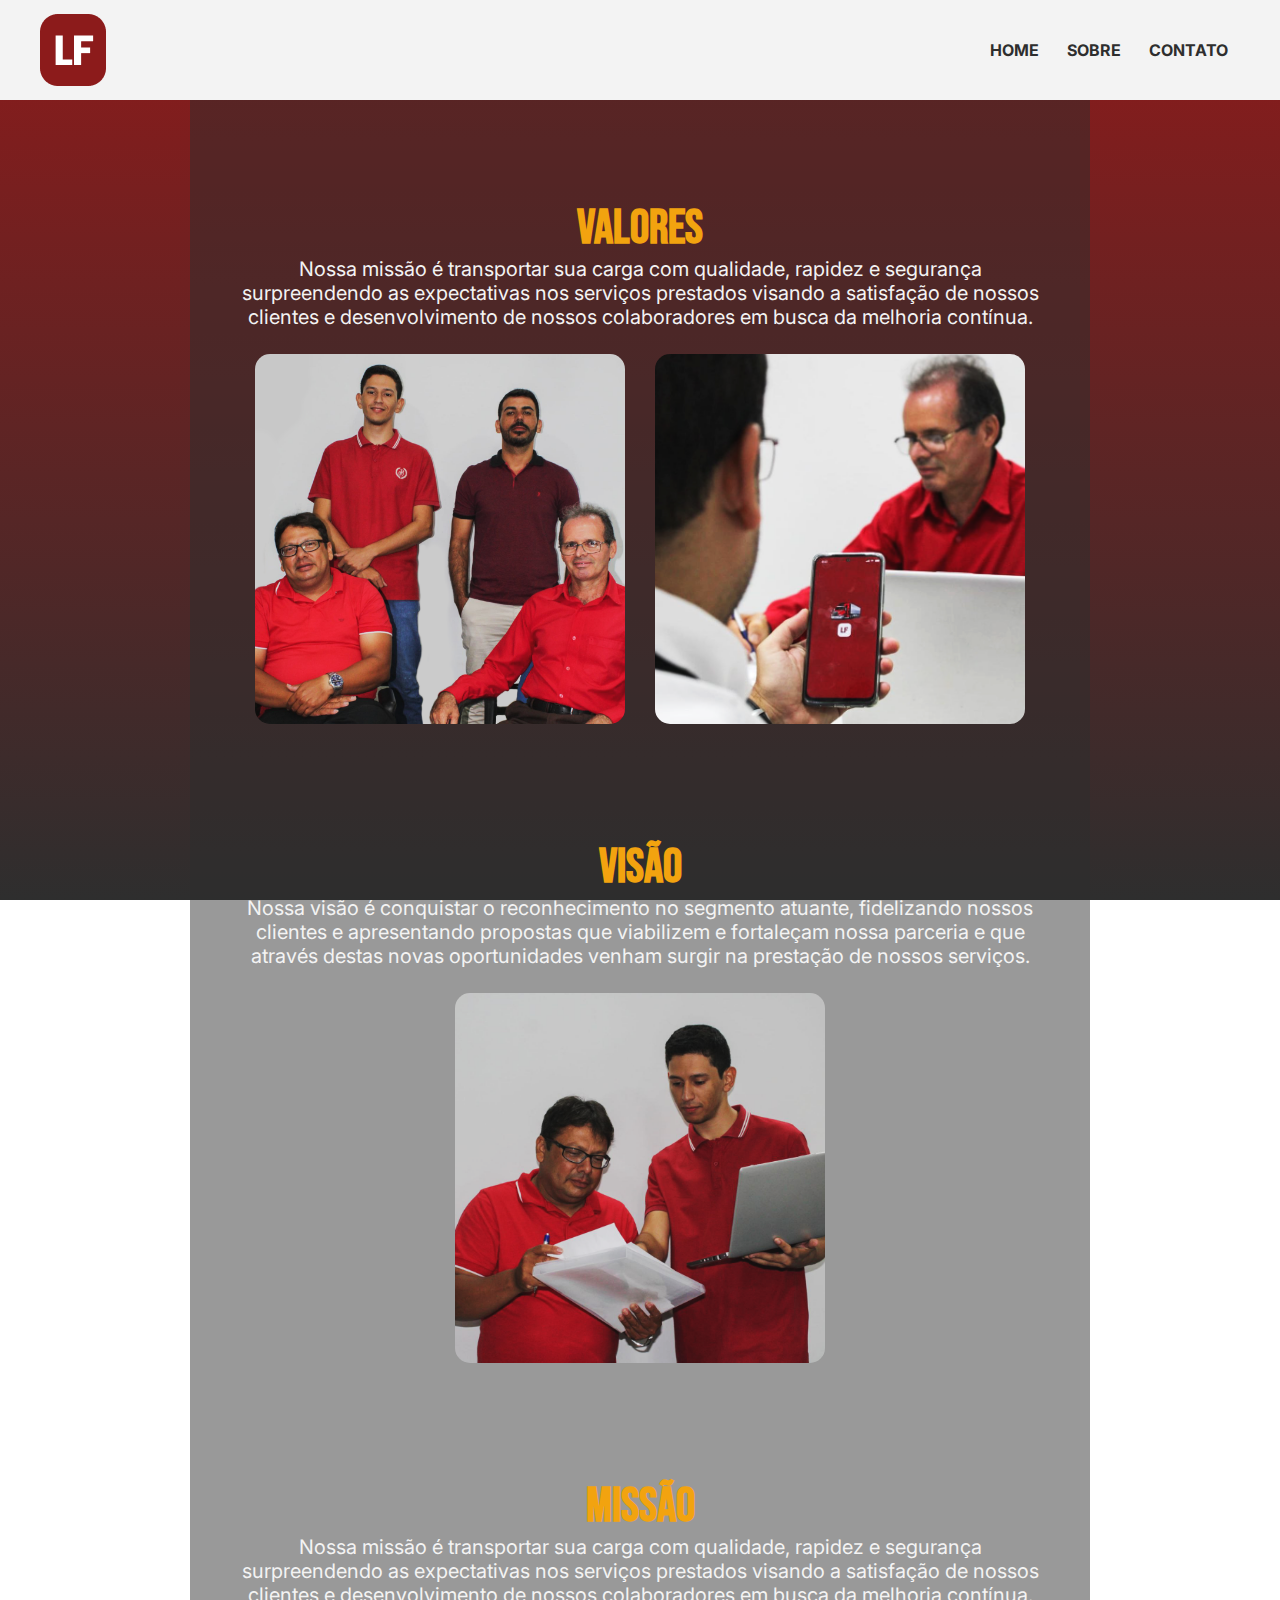
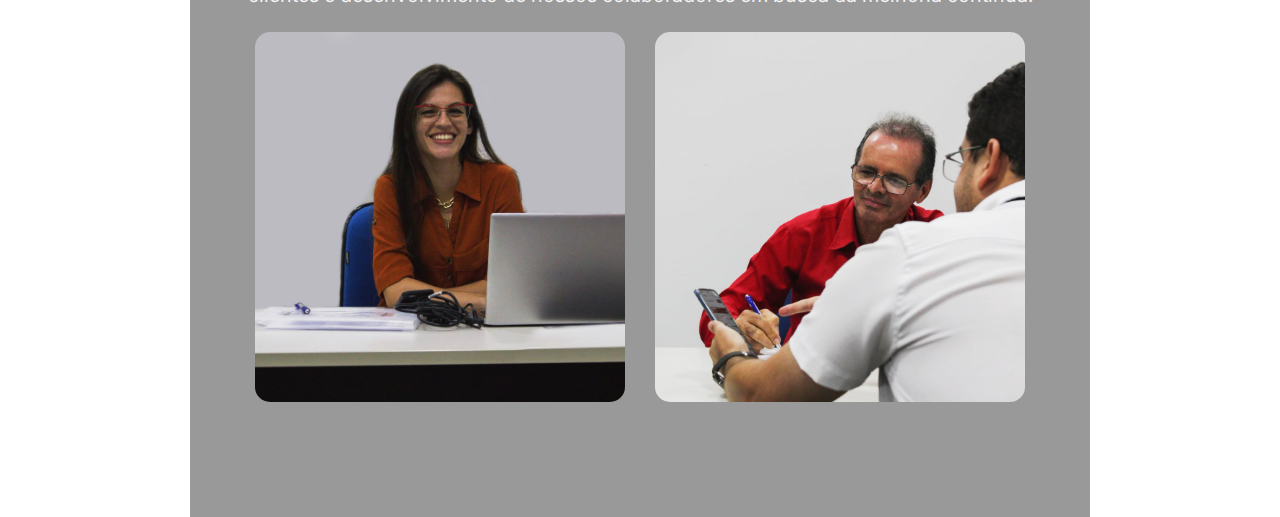
==== pages/about.html @ 9b5eb956 "Add files via upload" ====
<!DOCTYPE html>
<html lang="pt-br">
<head>
    <meta charset="UTF-8">
    <meta http-equiv="X-UA-Compatible" content="IE=edge">
    <meta name="viewport" content="width=device-width, initial-scale=1.0">
    <title>Seja Bem-Vindo ao Leve Fácil</title>
    <link rel="stylesheet" href="/style/style.css">
    <link rel="shortcut icon" href="/images/favicon.ico" type="image/x-icon">
</head>

<body>    
    <header>
        <nav class="menu">
            <img class="logo-lf" src="/images/logo-lf-red.png" alt="">
            <ul>
                <li><a href="/index.html">HOME</a></li>
                <li><a href="/pages/about.html">SOBRE</a></li>
                <li><a href="#">CONTATO</a></li>
            </ul>
        </nav>
    </header>
    <main>
        <article class="principal2">
            <h2>Valores</h2>
            <p>
                Nossa missão é transportar sua carga com qualidade, rapidez e segurança surpreendendo as expectativas nos serviços prestados visando a satisfação de nossos clientes e desenvolvimento de nossos colaboradores em busca da melhoria contínua.
            </p>
            <div class="container">
                <img src="/images/image-persons.png" alt="">
                <img src="/images/image-showing-home.png" alt="">
            </div>
            <h2>Visão</h2>
            <p>
                Nossa visão é conquistar o reconhecimento no segmento atuante, fidelizando nossos clientes e apresentando propostas que viabilizem e fortaleçam nossa parceria e que através destas novas oportunidades venham surgir na prestação de nossos serviços.
            </p>
            <div class="container">
                <img src="/images/image-showing-papers.png" alt="">
            </div>
            <h2>Missão</h2>
            <p>
                Nossa missão é transportar sua carga com qualidade, rapidez e segurança surpreendendo as expectativas nos serviços prestados visando a satisfação de nossos clientes e desenvolvimento de nossos colaboradores em busca da melhoria contínua.
            </p>
            <div class="container">
                <img src="/images/image-woman-pc.png" alt="">
                <img src="/images/image-showing-phone.png" alt="">
            </div>
        </article>
    </main>
</body>
</html>
---- style/style.css ----
@import url('https://fonts.googleapis.com/css2?family=Bebas+Neue&display=swap');
@import url('https://fonts.googleapis.com/css2?family=Inter:wght@100;200;300;400;500;600;700;800;900&display=swap');

:root {
    --cor0: #8C1B1B;
    --cor1: #000;
    --cor2: #FFFFFF;
    --cor3: #F2A30F;
    --cor4: #2e2e2e;
    --cor5: #F3F3F3;

    --font-titulo: 'Bebas Neue', sans-serif;
    --font-padrao: 'Inter', sans-serif;
}

* {
    margin: 0;
    padding: 0;
    box-sizing: border-box;
    font-family: var(--font-padrao);
} /* Resetar qualquer formatação padrão */

body {
    background-image: linear-gradient(var(--cor0), var(--cor4));
    background-position: center;
    background-attachment: fixed;
    /* overflow: hidden;  Remove rolagem */
}

/* HEADER */

header {
    width: 100%;
    height: 100px;
    background-color: var(--cor5);
    display: flex;
    
    align-items: center;
    justify-content: center;
}

a {
    text-decoration: none;
}

header .menu {
    position: static;
    width: 100%;
    display: flex;
    align-items: center;
    justify-content: space-between;
    padding: 40px;
}

header .menu li {
    display: inline-block;
}

header .menu a {
    font-weight: bolder;
    color: var(--cor4);
    padding: 8px 12px;
    border-radius: 3px;
}

header .menu a:hover {
    color: var(--cor5);
    background-color: var(--cor4);
    padding: 8px 12px;
    border-radius: 10px;
}

/* MAIN */

main {
    display: flex;
    align-items: center;
    justify-content: center;
}

.principal {
    color: var(--cor5);
    height: 100vh;
    display: flex;
    align-items: center;
    justify-content: center;
    flex-direction: column;
}

.principal h1 {
    color: var(--cor5);
    font-size: 100px;
    font-family: var(--font-titulo);
}

.principal .link {
    color: var(--cor5);
    font-weight: bolder;
    padding: 10px 50px;
    display: inline-block;
    border: 1px solid var(--cor3);
    border-radius: 20px;
    transition: 200ms;
}

.principal .link:hover {
    background-color: var(--cor3);
    color: var(--cor4);
    font-weight: bolder;    
}

/* SOBRE */

.principal2 {
    background-color: #2e2e2e7c;
    color: var(--cor5);
    min-width: 300px;
    max-width: 900px;
    padding: 50px;
    align-items: center;
    justify-content: center;
}

.principal2 h2 {
    color: var(--cor3);
    font-family: var(--font-titulo);
    font-size: 3em;
    padding-top: 50px;
    text-align: center;
}

.principal2 p {
    font-family: var(--font-padrao);
    font-size: 20px;
    margin-bottom: 10px;
    width: auto;
    align-items: center;
    text-align: center;
}

.principal2 .container {
    display: flex;
    justify-content: center;
    padding-bottom: 50px;
}

.principal2 img {
    padding: 15px;
    border-radius: 30px;
    width: 400px;
}

/* LOGIN - FORM */

.principal .login-title {
    font-size: 5em;
}

main form {
    display: flex;
    flex-direction: column;
    align-items: center;
}

main form label {
    display: flex;
    flex-direction: column;
}

main form label span {
    font-size: 1.1em;
    margin-top: 2rem;
}

main form input {
    background-color: var(--cor5);    
    width: 300px;
    height: 50px;
    padding: 5px;
    margin-top: 1rem;
    outline: none;
    color: var(--cor4);
    font-size: 1rem;
    border: none;
    border-radius: 5px;
}

.link-login {
    color: var(--cor5);
    font-weight: bolder;
    margin-top: 50px;
    padding: 10px 50px;
    display: inline-block;
    border: 1px solid var(--cor3);
    border-radius: 20px;
    transition: 200ms;
}

.link-login:hover {
    background-color: var(--cor3);
    color: var(--cor4);
    font-weight: bolder;    
}

.login-other {
    display: flex;
    margin-top: 30px;
    width: 400px;
    justify-content: space-around;
}

.login-other a {
    color: var(--cor5);
    font-family: var(--font-padrao);
    font-size: 1em;
    text-align: center;
    justify-content: space-around;
    padding: 5px;

}

@media only screen and (max-width: 764px) {
    .principal2 img {
        display: block;
        padding: 5px;
        width: 50%;
    }
}

@media only screen and (max-width: 415px) {
    .logo-lf {
        width: 10vw;
    }

    header .menu li {
        display: flex;
    }

    .principal .login-title {
        font-size: 3em;
    }
}
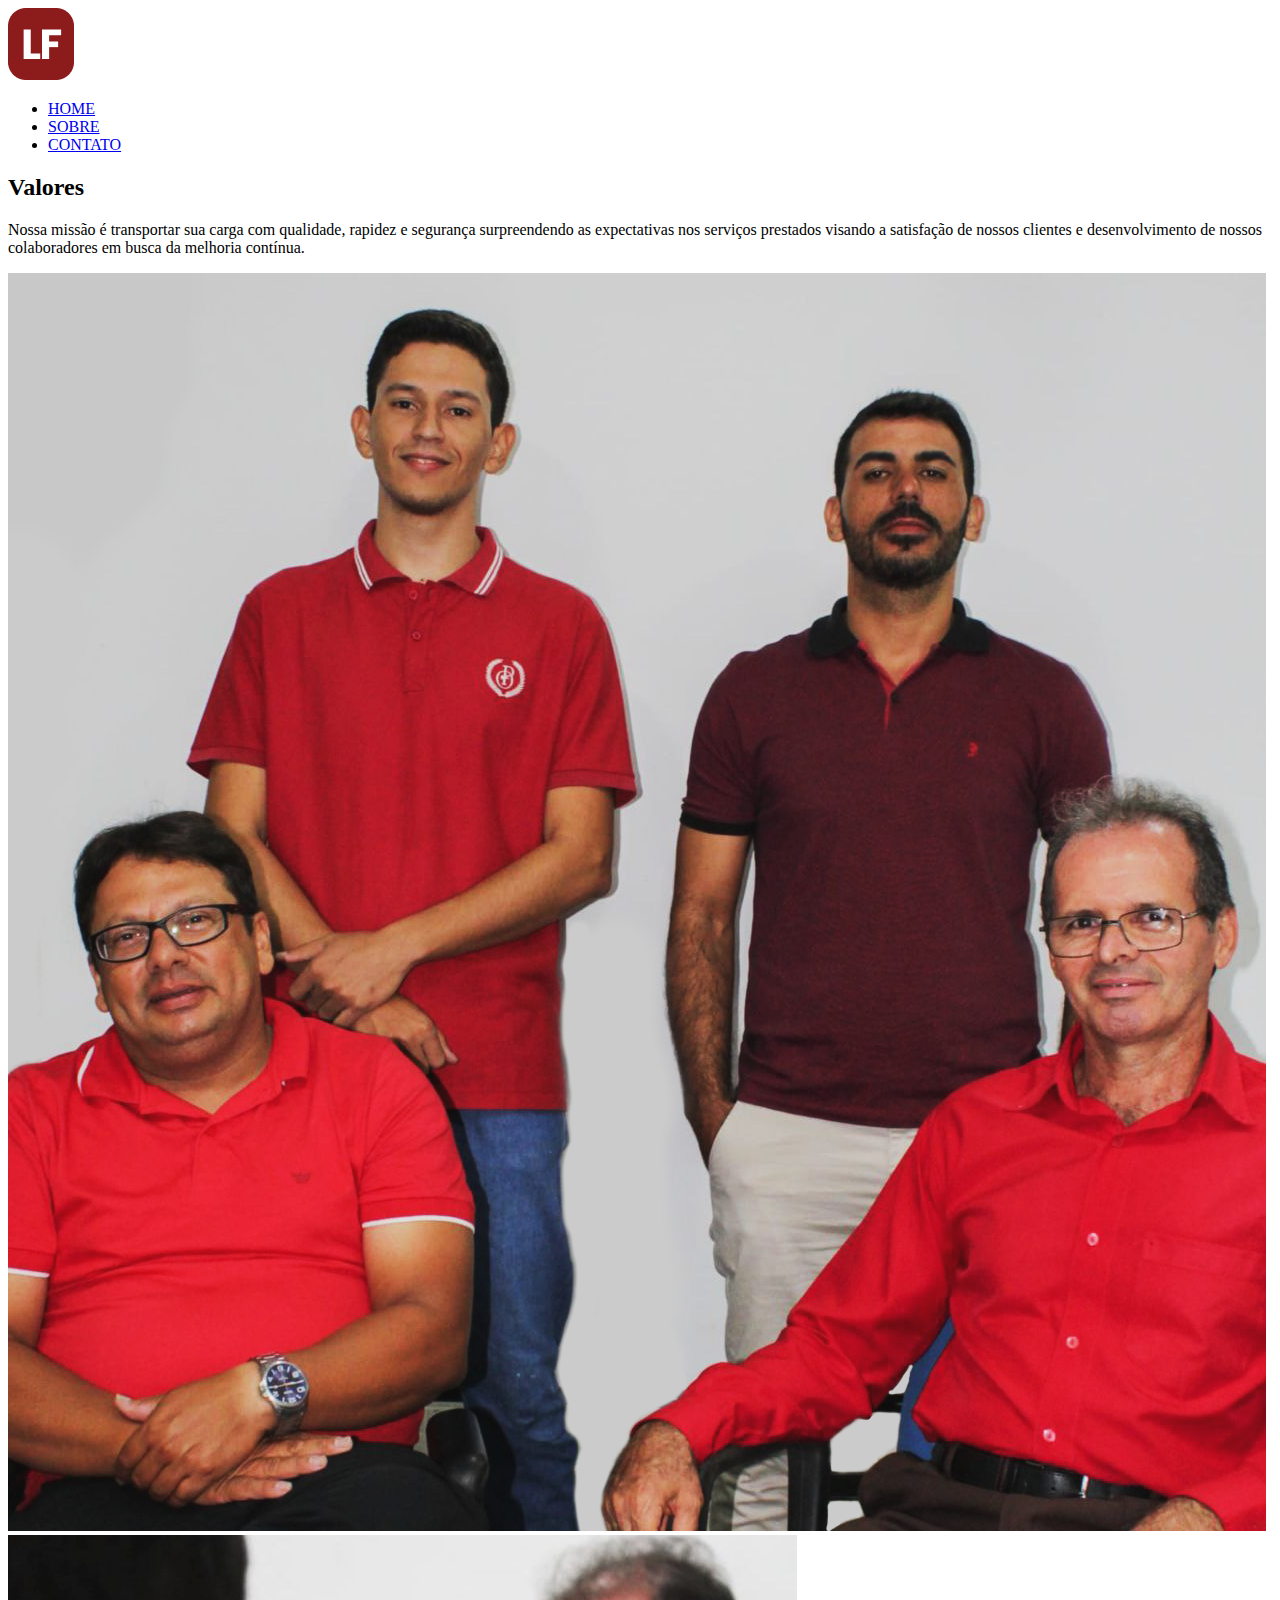
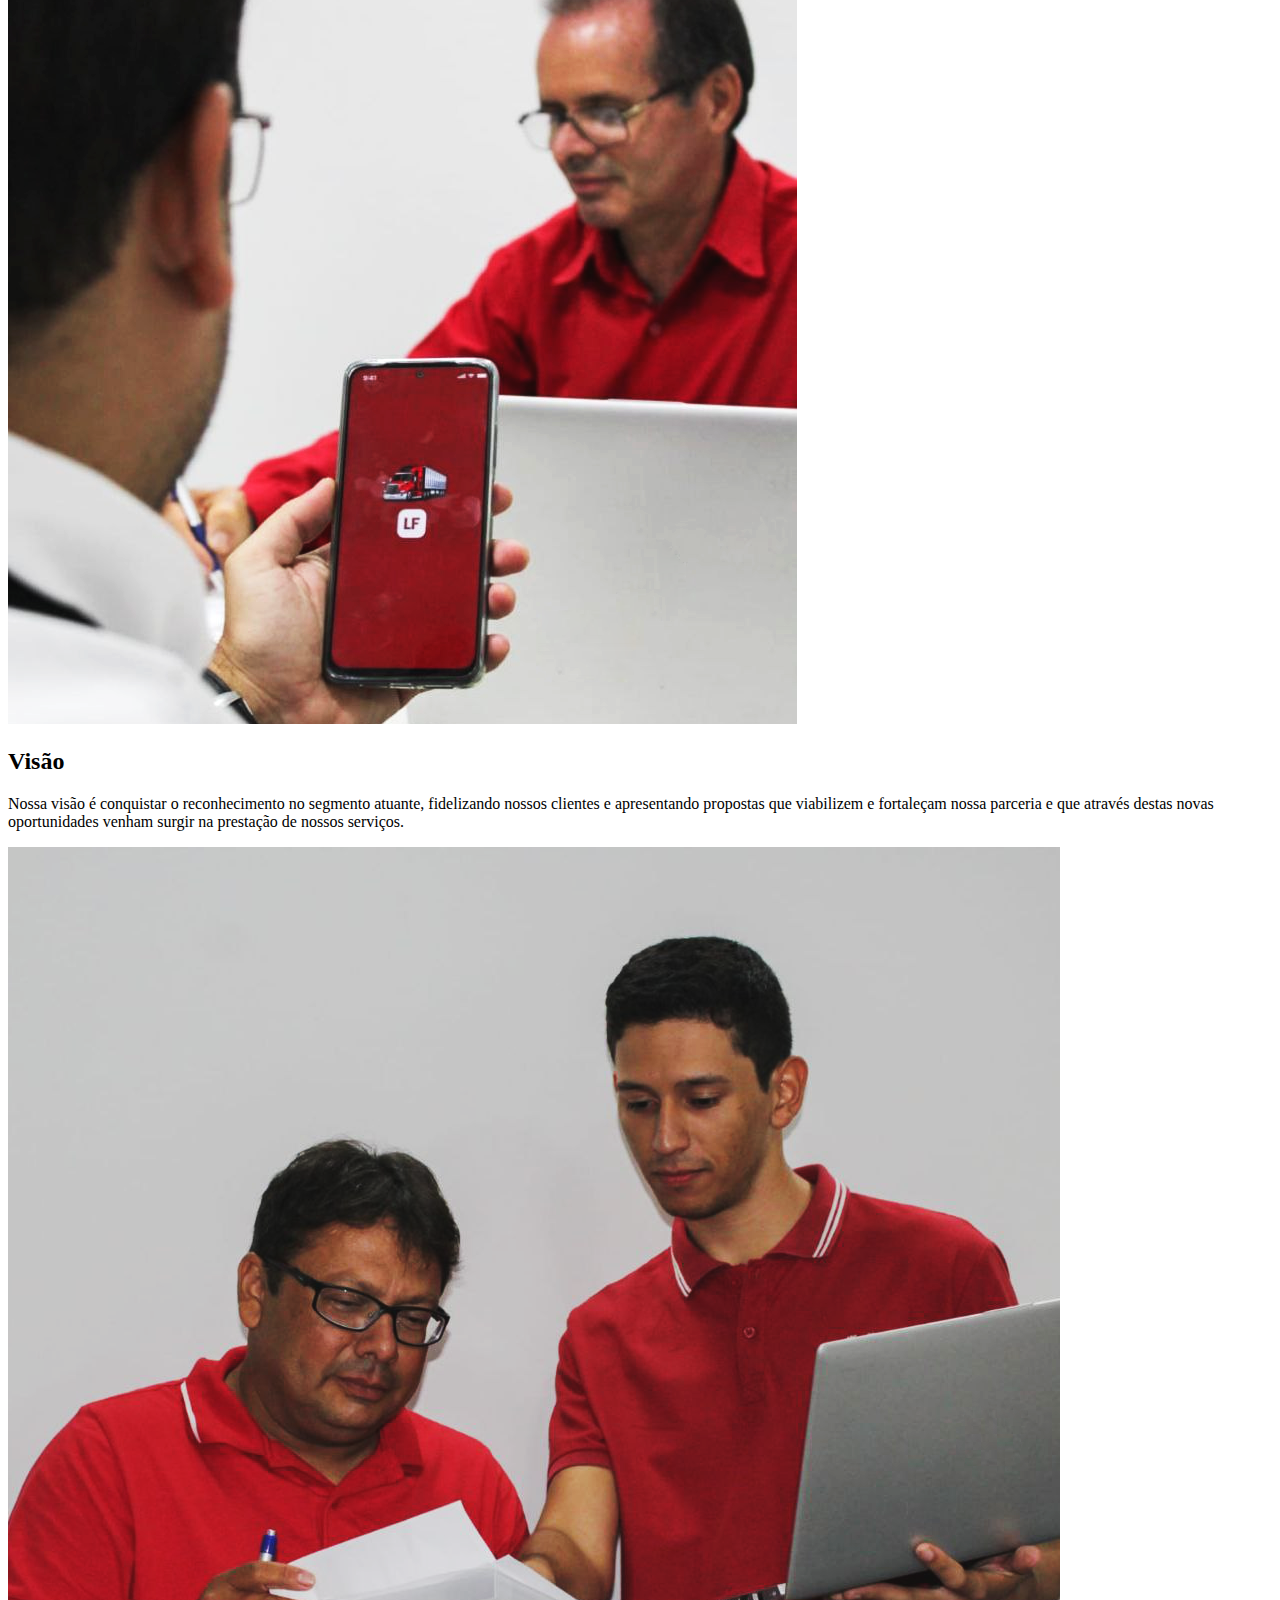
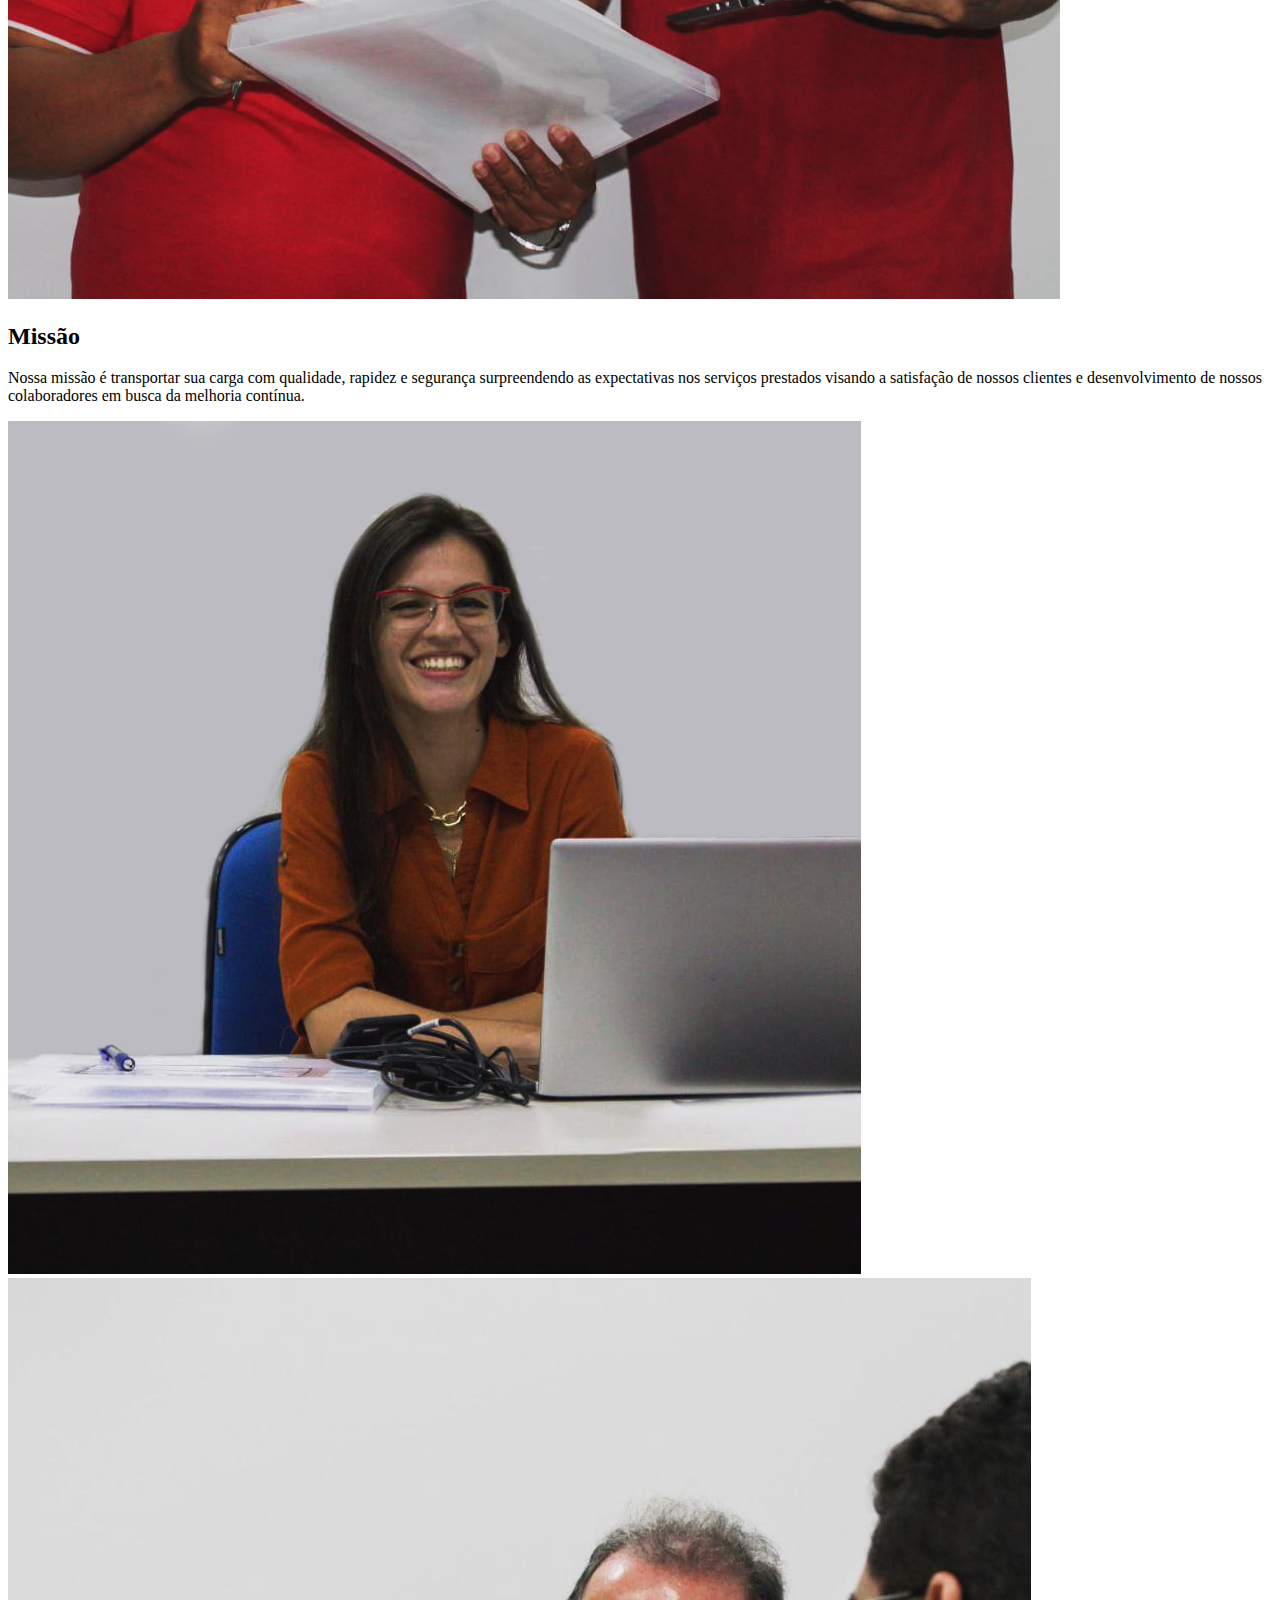
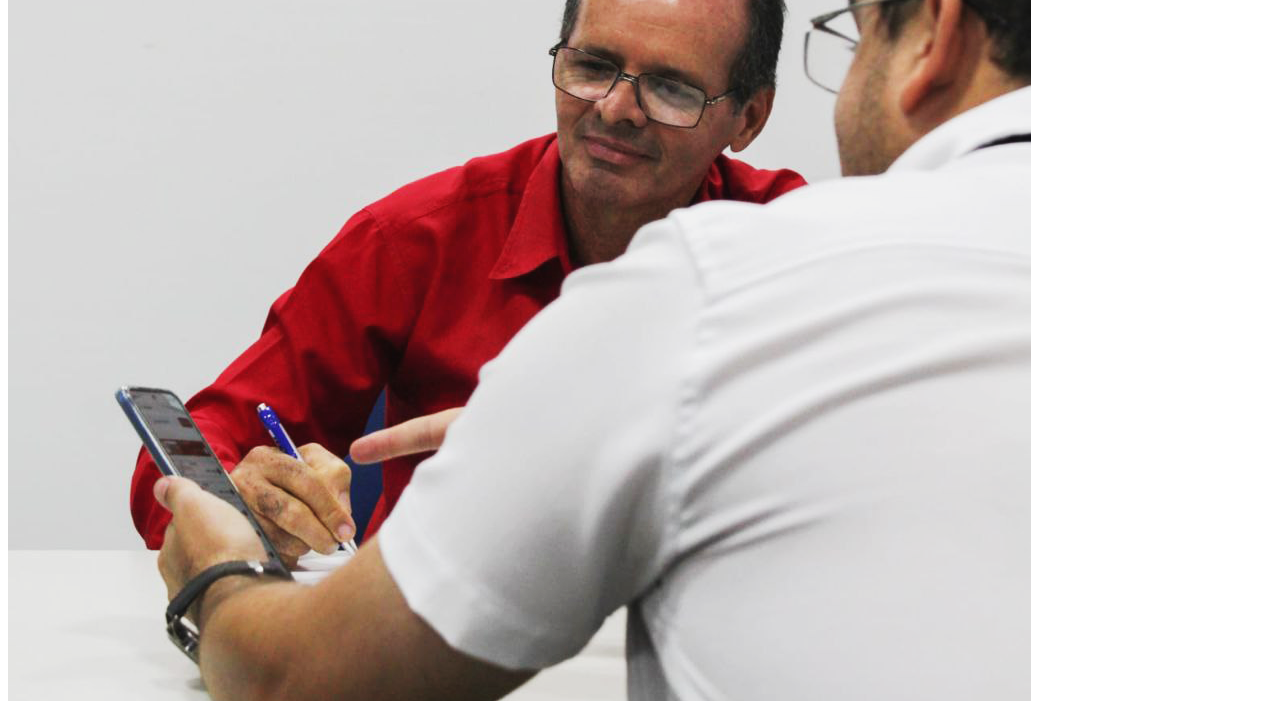
==== commit 725592ca: "style" ====
--- a/pages/about.html
+++ b/pages/about.html
@@ -5,7 +5,7 @@
     <meta http-equiv="X-UA-Compatible" content="IE=edge">
     <meta name="viewport" content="width=device-width, initial-scale=1.0">
     <title>Seja Bem-Vindo ao Leve Fácil</title>
-    <link rel="stylesheet" href="/style/style.css">
+    <link rel="stylesheet" href="styles/style.css"">
     <link rel="shortcut icon" href="/images/favicon.ico" type="image/x-icon">
 </head>
 
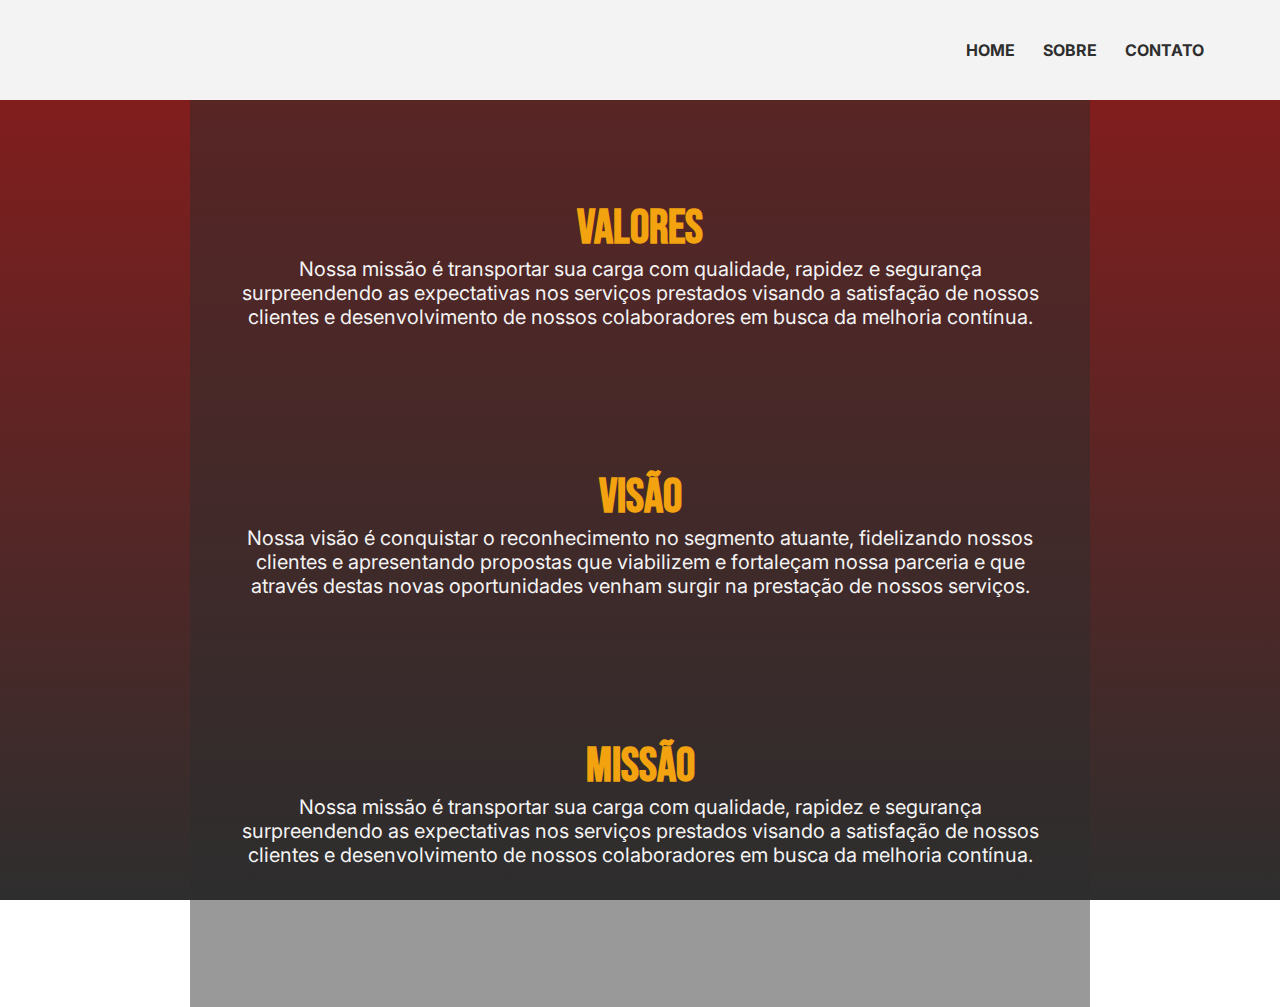
==== commit c69642c8: "path change" ====
--- a/pages/about.html
+++ b/pages/about.html
@@ -5,17 +5,17 @@
     <meta http-equiv="X-UA-Compatible" content="IE=edge">
     <meta name="viewport" content="width=device-width, initial-scale=1.0">
     <title>Seja Bem-Vindo ao Leve Fácil</title>
-    <link rel="stylesheet" href="styles/style.css"">
+    <link rel="stylesheet" href="/styles/style.css"">
     <link rel="shortcut icon" href="/images/favicon.ico" type="image/x-icon">
 </head>
 
 <body>    
     <header>
         <nav class="menu">
-            <img class="logo-lf" src="/images/logo-lf-red.png" alt="">
+            <img class="logo-lf" src="images/logo-lf-red.png" alt="">
             <ul>
-                <li><a href="/index.html">HOME</a></li>
-                <li><a href="/pages/about.html">SOBRE</a></li>
+                <li><a href="index.html">HOME</a></li>
+                <li><a href="pages/about.html">SOBRE</a></li>
                 <li><a href="#">CONTATO</a></li>
             </ul>
         </nav>
@@ -27,25 +27,25 @@
                 Nossa missão é transportar sua carga com qualidade, rapidez e segurança surpreendendo as expectativas nos serviços prestados visando a satisfação de nossos clientes e desenvolvimento de nossos colaboradores em busca da melhoria contínua.
             </p>
             <div class="container">
-                <img src="/images/image-persons.png" alt="">
-                <img src="/images/image-showing-home.png" alt="">
+                <img src="images/image-persons.png" alt="">
+                <img src="images/image-showing-home.png" alt="">
             </div>
             <h2>Visão</h2>
             <p>
                 Nossa visão é conquistar o reconhecimento no segmento atuante, fidelizando nossos clientes e apresentando propostas que viabilizem e fortaleçam nossa parceria e que através destas novas oportunidades venham surgir na prestação de nossos serviços.
             </p>
             <div class="container">
-                <img src="/images/image-showing-papers.png" alt="">
+                <img src="images/image-showing-papers.png" alt="">
             </div>
             <h2>Missão</h2>
             <p>
                 Nossa missão é transportar sua carga com qualidade, rapidez e segurança surpreendendo as expectativas nos serviços prestados visando a satisfação de nossos clientes e desenvolvimento de nossos colaboradores em busca da melhoria contínua.
             </p>
             <div class="container">
-                <img src="/images/image-woman-pc.png" alt="">
-                <img src="/images/image-showing-phone.png" alt="">
+                <img src="images/image-woman-pc.png" alt="">
+                <img src="images/image-showing-phone.png" alt="">
             </div>
         </article>
     </main>
 </body>
-</html>+</html>
--- a/styles/style.css
+++ b/styles/style.css
@@ -0,0 +1,245 @@
+@import url('https://fonts.googleapis.com/css2?family=Bebas+Neue&display=swap');
+@import url('https://fonts.googleapis.com/css2?family=Inter:wght@100;200;300;400;500;600;700;800;900&display=swap');
+
+:root {
+    --cor0: #8C1B1B;
+    --cor1: #000;
+    --cor2: #FFFFFF;
+    --cor3: #F2A30F;
+    --cor4: #2e2e2e;
+    --cor5: #F3F3F3;
+
+    --font-titulo: 'Bebas Neue', sans-serif;
+    --font-padrao: 'Inter', sans-serif;
+}
+
+* {
+    margin: 0;
+    padding: 0;
+    box-sizing: border-box;
+    font-family: var(--font-padrao);
+} /* Resetar qualquer formatação padrão */
+
+body {
+    background-image: linear-gradient(var(--cor0), var(--cor4));
+    background-position: center;
+    background-attachment: fixed;
+}
+
+/* HEADER */
+
+header {
+    width: 100%;
+    height: 100px;
+    background-color: var(--cor5);
+    display: flex;
+    
+    align-items: center;
+    justify-content: center;
+}
+
+a {
+    text-decoration: none;
+}
+
+header .menu {
+    display: flex;
+    width: 100%;    
+    align-items: center;
+    justify-content: space-between;
+    padding: 4rem;
+}
+
+header .menu li {
+    display: inline-block;
+}
+
+header .menu a {
+    font-weight: bolder;
+    color: var(--cor4);
+    padding: 8px 12px;
+    border-radius: 3px;
+    transition: .5s;
+}
+
+header .menu a:hover {
+    color: var(--cor5);
+    background-color: var(--cor4);
+    padding: 8px 12px;
+    border-radius: 13px;
+    letter-spacing: 1px;
+}
+
+/* MAIN */
+
+main {
+    display: flex;
+    align-items: center;
+    justify-content: center;
+}
+
+.principal {
+    color: var(--cor5);
+    height: 100vh;
+    display: flex;
+    align-items: center;
+    justify-content: center;
+    flex-direction: column;
+}
+
+.principal h1 {
+    color: var(--cor5);
+    font-size: 100px;
+    font-family: var(--font-titulo);
+}
+
+.principal .link {
+    color: var(--cor5);
+    font-weight: bolder;
+    padding: 10px 50px;
+    display: inline-block;
+    border: 1px solid var(--cor3);
+    border-radius: 20px;
+    transition: .5s;
+}
+
+.principal .link:hover {
+    background-color: var(--cor3);
+    color: var(--cor4);
+    font-weight: bolder;    
+    letter-spacing: 3px;
+}
+
+/* SOBRE */
+
+.principal2 {
+    background-color: #2e2e2e7c;
+    color: var(--cor5);
+    min-width: 300px;
+    max-width: 900px;
+    padding: 50px;
+    align-items: center;
+    justify-content: center;
+}
+
+.principal2 h2 {
+    color: var(--cor3);
+    font-family: var(--font-titulo);
+    font-size: 3em;
+    padding-top: 50px;
+    text-align: center;
+}
+
+.principal2 p {
+    font-family: var(--font-padrao);
+    font-size: 20px;
+    margin-bottom: 10px;
+    width: auto;
+    align-items: center;
+    text-align: center;
+}
+
+.principal2 .container {
+    display: flex;
+    justify-content: center;
+    padding-bottom: 50px;
+}
+
+.principal2 img {
+    padding: 15px;
+    border-radius: 30px;
+    width: 400px;
+}
+
+/* LOGIN - FORM */
+
+.principal .login-title {
+    font-size: 5em;
+}
+
+main form {
+    display: flex;
+    flex-direction: column;
+    align-items: center;
+}
+
+main form label {
+    display: flex;
+    flex-direction: column;
+}
+
+main form label span {
+    font-size: 1.1em;
+    margin-top: 2rem;
+}
+
+main form input {
+    background-color: var(--cor5);    
+    width: 300px;
+    height: 50px;
+    padding: 5px;
+    margin-top: 1rem;
+    outline: none;
+    color: var(--cor4);
+    font-size: 1rem;
+    border: none;
+    border-radius: 5px;
+}
+
+.link-login {
+    display: inline-block;
+    color: var(--cor5);
+    font-weight: bolder;
+    margin-top: 50px;
+    padding: 10px 50px;    
+    border: 1px solid var(--cor3);
+    border-radius: 20px;
+    cursor: pointer;
+    transition: .3s;
+}
+
+.link-login:hover {
+    background-color: var(--cor3);
+    color: var(--cor4);
+    font-weight: bolder;
+    letter-spacing: 2px;
+}
+
+.login-other {
+    display: flex;
+    margin-top: 30px;
+    width: 400px;
+    justify-content: space-around;
+}
+
+.login-other a {
+    color: var(--cor5);
+    font-family: var(--font-padrao);
+    font-size: 1em;
+    text-align: center;
+    justify-content: space-around;
+    padding: 5px;
+
+}
+
+@media only screen and (max-width: 764px) {
+    .principal2 img {
+        display: block;
+        padding: 5px;
+        width: 50%;
+    }
+}
+
+@media only screen and (max-width: 415px) {
+    .logo-lf {
+        width: 10vw;
+    }
+
+    header .menu li {
+        display: flex;
+    }
+
+    .principal .login-title {
+        font-size: 3em;
+    }
+}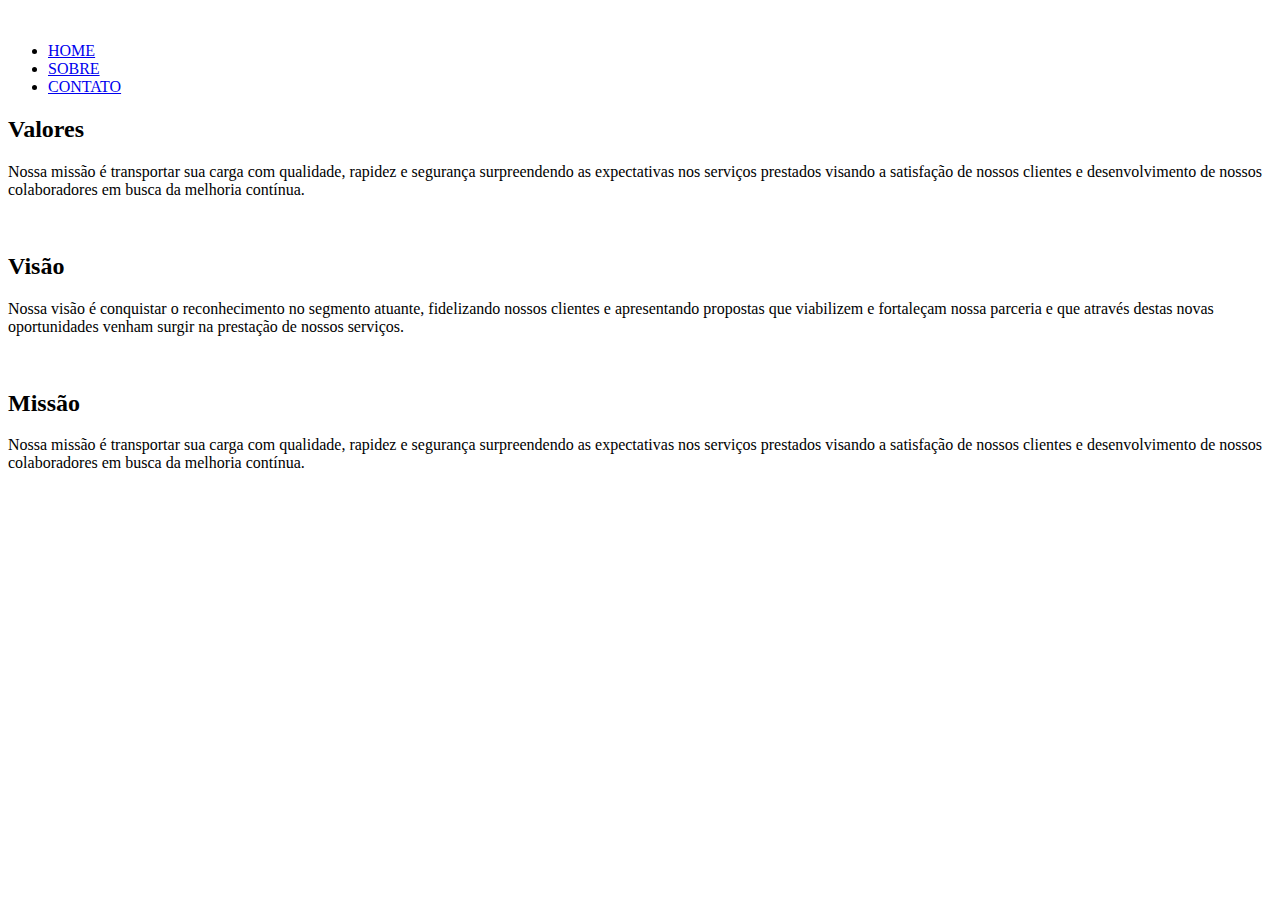
==== commit 460c050b: "Update about.html" ====
--- a/pages/about.html
+++ b/pages/about.html
@@ -5,7 +5,7 @@
     <meta http-equiv="X-UA-Compatible" content="IE=edge">
     <meta name="viewport" content="width=device-width, initial-scale=1.0">
     <title>Seja Bem-Vindo ao Leve Fácil</title>
-    <link rel="stylesheet" href="/styles/style.css"">
+    <link rel="stylesheet" href="styles/style.css"">
     <link rel="shortcut icon" href="/images/favicon.ico" type="image/x-icon">
 </head>
 
